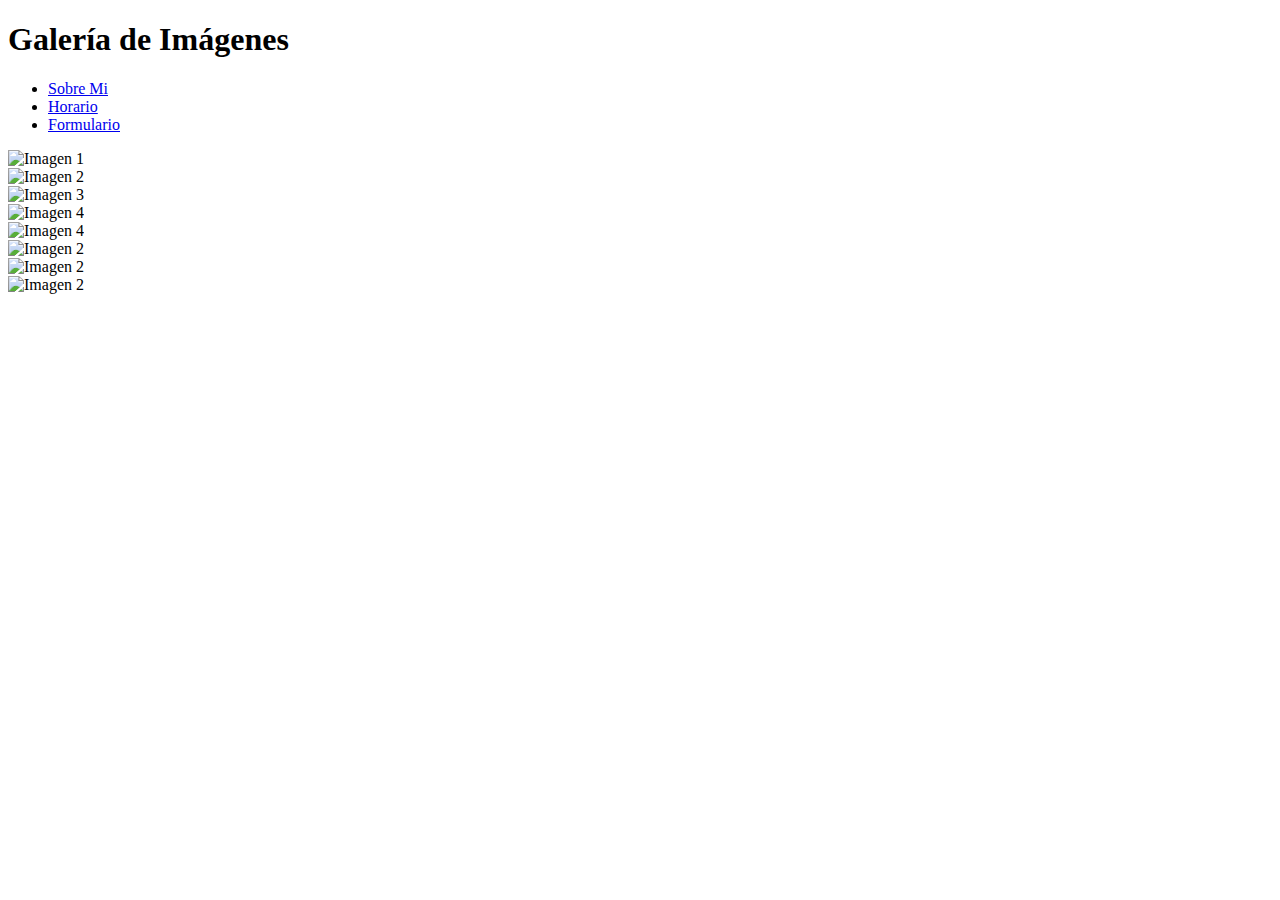
==== iteracio3.html @ 831956ba "Add files via upload" ====
<!DOCTYPE html>
<html lang="es">

<head>
    <meta charset="UTF-8">
    <meta name="viewport" content="width=device-width, initial-scale=1.0">
    <title>Landing Page de Jonathan</title>
    <link rel="stylesheet" href="CSS/iteracioo3.css">
    <link rel="icon" href="IMG/perros.jfif" type="image/x-icon">
</head>

<body>
    <header class="fondoti">
        <h1 class="titulo">Galería de Imágenes</h1>
    </header>

    <div class="enlaces">
        <nav>
            <ul>
                <li><a href="iteracion1.html">Sobre Mi</a></li>
                <li><a href="iteracion2.html">Horario</a></li>
                <li><a href="iteracion4.html">Formulario</a></li>
            </ul>
        </nav>
    </div>
    
    <div class="galeria">
        <div class="imagen">
            <img src="IMG/1733160828812.jpg" alt="Imagen 1">
        </div>
        <div class="imagen">
            <img src="IMG/1733160828820.jpg" alt="Imagen 2">
        </div>
        <div class="imagen">
            <img src="IMG/1733160828848 (1).jpg" alt="Imagen 3">
        </div>
        <div class="imagen">
            <img src="IMG/fondohtml.jfif" alt="Imagen 4">
        </div>
        <div class="imagen">
            <img src="IMG/fondohtml.jfif" alt="Imagen 4">
        </div>
        <div class="imagen">
            <img src="IMG/1733160828820.jpg" alt="Imagen 2">
        </div>
        <div class="imagen">
            <img src="IMG/1733160828820.jpg" alt="Imagen 2">
        </div>
        <div class="imagen">
            <img src="IMG/1733160828820.jpg" alt="Imagen 2">
        </div>        
    </div>


</body>

</html>
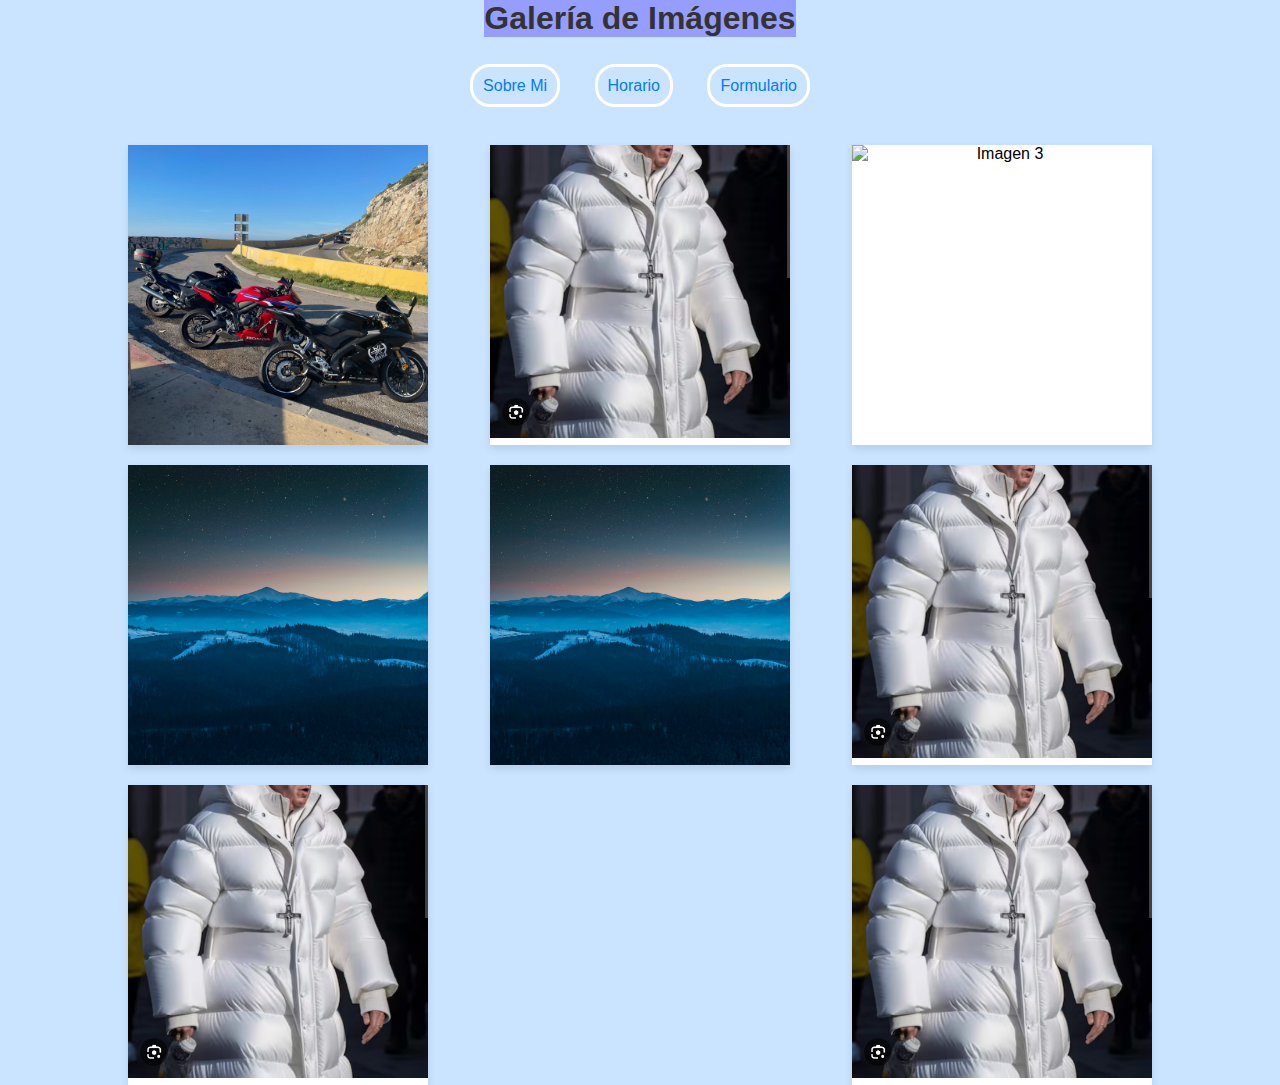
==== commit b0112ff0: "Add files via upload" ====
--- a/iteracio3.html
+++ b/iteracio3.html
@@ -17,7 +17,7 @@
     <div class="enlaces">
         <nav>
             <ul>
-                <li><a href="iteracion1.html">Sobre Mi</a></li>
+                <li><a href="index.html">Sobre Mi</a></li>
                 <li><a href="iteracion2.html">Horario</a></li>
                 <li><a href="iteracion4.html">Formulario</a></li>
             </ul>
--- a/CSS/iteracioo3.css
+++ b/CSS/iteracioo3.css
@@ -0,0 +1,118 @@
+/* Reset general */
+* {
+    margin: 0;
+    padding: 0;
+    box-sizing: border-box;
+}
+
+/* Cuerpo de la página */
+body {
+    font-family: Arial, sans-serif;
+    display: flex;
+    flex-direction: column;
+    align-items: center;
+    justify-content: center;
+    min-height: 100vh;
+    text-align: center;
+    background-color: #9cccff88;
+}
+
+/* Título de la página */
+.titulo {
+    background-color: rgba(122, 122, 255, 0.658);
+    font-size: 2rem;
+    margin-bottom: 20px;
+    color: #333;
+    
+}
+
+/* Contenedor de la galería */
+.galeria {
+    display: flex;
+    flex-wrap: wrap;
+    justify-content: space-between;
+    width: 80%;
+    gap: 20px;
+}
+
+/* Estilos de cada imagen */
+.imagen {
+    width: 300px;
+    height: 300px;
+    overflow: hidden;
+    position: relative;
+    background-color: #fff;
+    box-shadow: 0 4px 8px rgba(0, 0, 0, 0.1);
+    transition: transform 0.3s ease;
+    display: flex;
+    justify-content: center;
+    align-items: center;
+}
+
+
+.imagen img {
+    width: 100%;
+    height: 100%;
+    object-fit: cover; 
+    display: block;
+}
+
+.imagen:hover {
+    transform: scale(1.05);
+    box-shadow: 0 6px 12px rgba(0, 0, 0, 0.2);
+}
+
+nav ul {
+    list-style-type: none;
+    margin-bottom: 50px;
+    margin-top: 20px;
+}
+
+nav li {
+    display: inline;
+    
+}
+nav a {
+    color: rgb(56, 59, 255);
+    text-decoration: none;
+    padding: 10px;
+    background-color: transparent;
+    border: solid;
+    border-color: rgb(255, 255, 255);
+    border-radius: 20px;
+    
+}
+
+nav a:hover {
+    color: rgb(0, 0, 0);
+    text-decoration: none;
+    padding: 15px;
+    background-color: rgba(255, 255, 255, 0.24);;
+    border: solid;
+    border-color: rgb(255, 255, 255);
+    border-radius: 20px;
+}
+
+.enlaces a {
+    font-size: 1rem;
+    color: #007BFF;
+    text-decoration: none;
+    margin: 0 15px;
+}
+
+.enlaces a:hover {
+    text-decoration: underline;
+}
+
+
+@media (max-width: 768px) {
+    .imagen {
+        width: calc(50% - 20px);
+    }
+}
+
+@media (max-width: 480px) {
+    .imagen {
+        width: 100%;
+    }
+}
